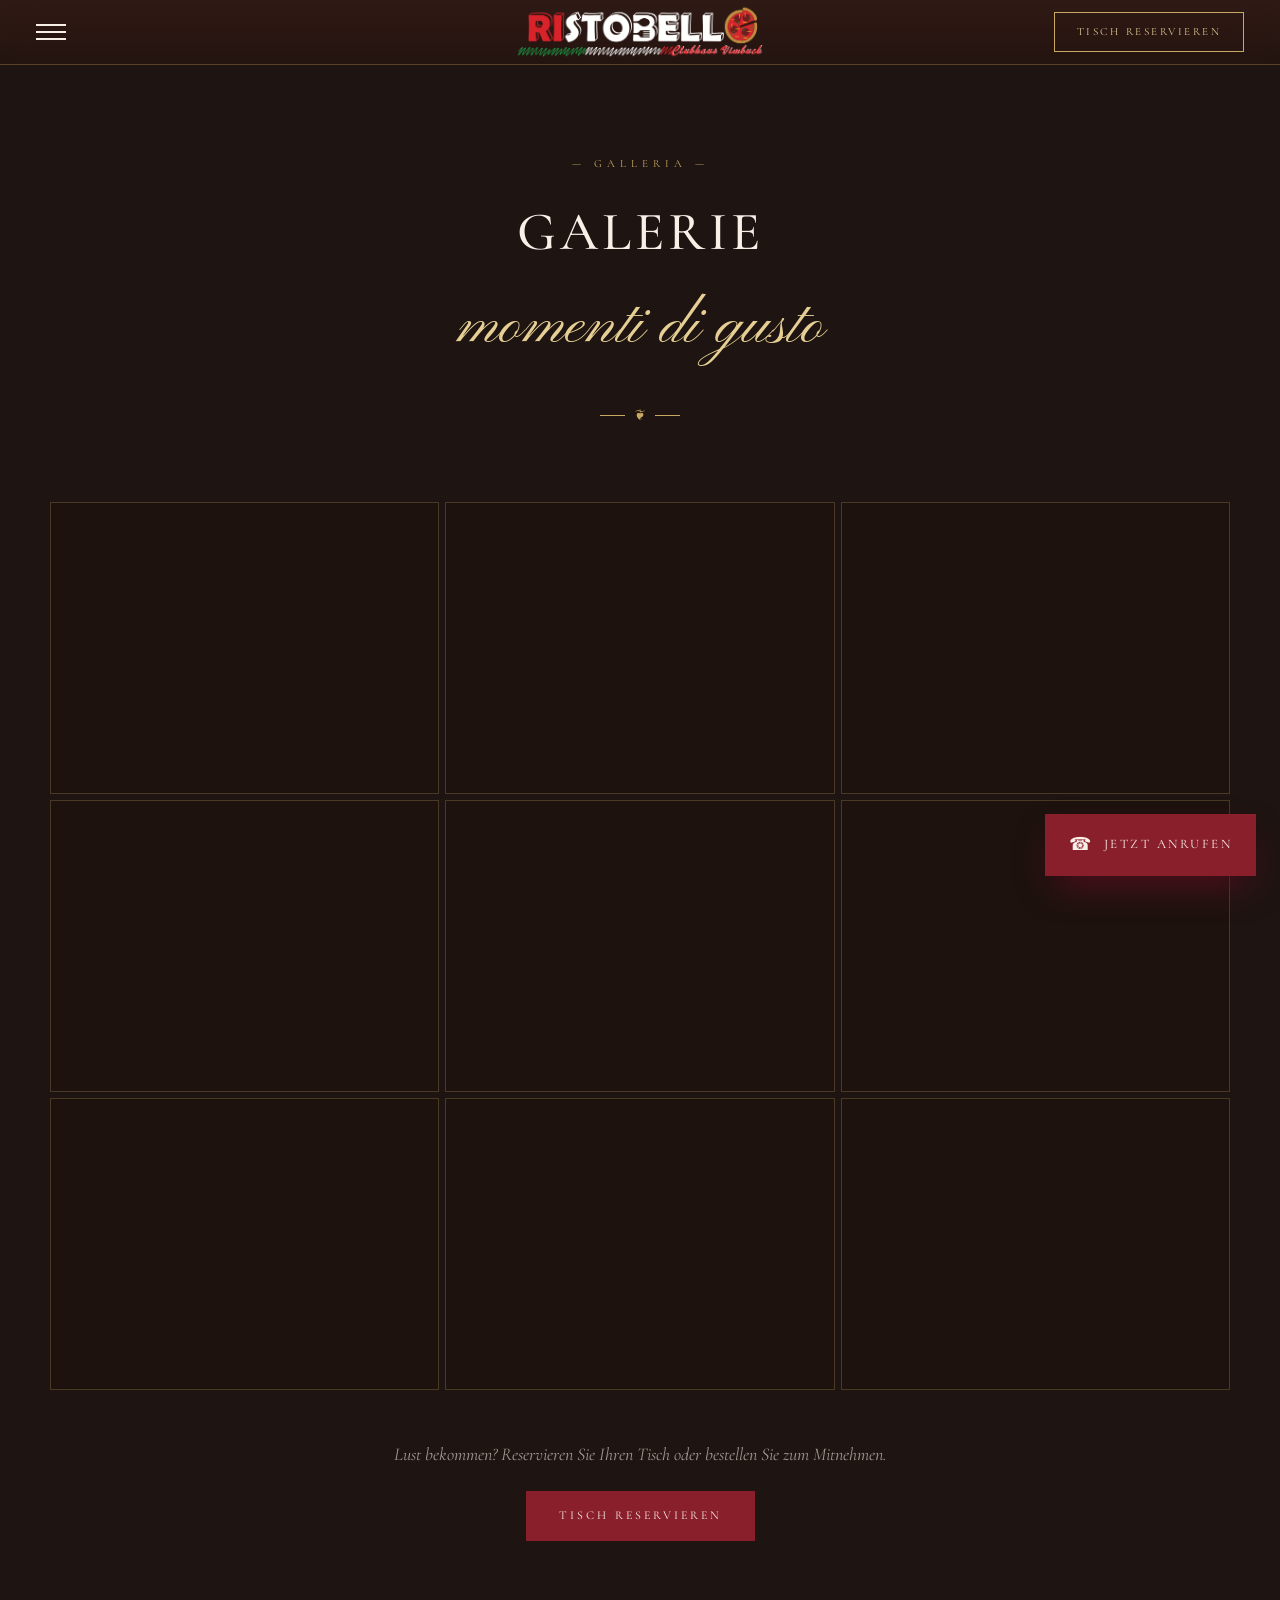
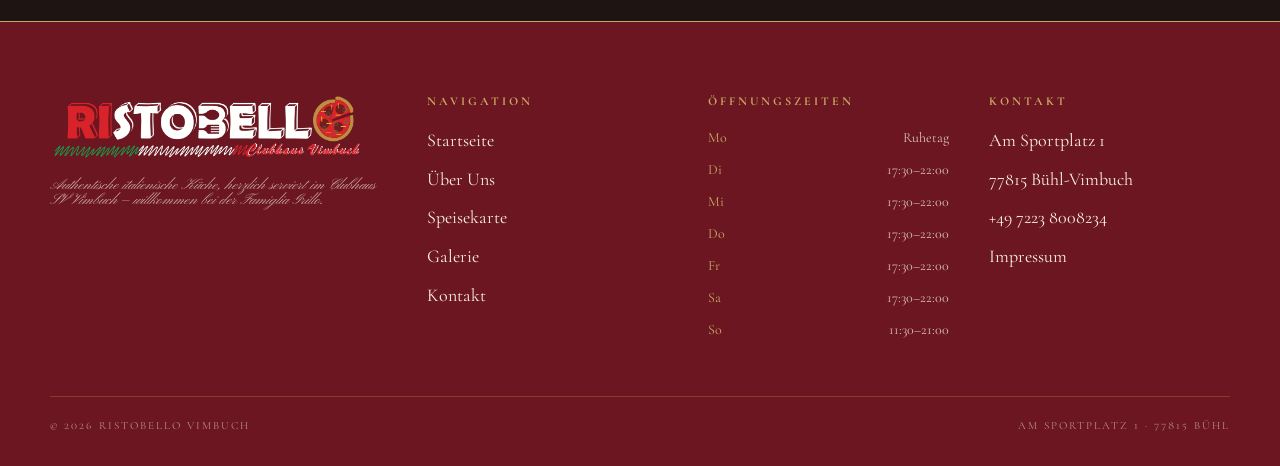
==== galerie.html @ aef564c6 "Leichte Animationen auf dem Handy zuruck - Phones: einmalige Fade-in-Reveals via IntersectionObserve" ====
<!DOCTYPE html>
<html lang="de">
<head>
<meta charset="UTF-8" />
<meta name="viewport" content="width=device-width, initial-scale=1.0" />
<title>Galerie — Ristobello im Clubhaus Vimbuch</title>
<meta name="description" content="Eindrücke aus dem Ristobello Vimbuch: Pizza, Pasta, Dolci und mediterranes Ambiente im Clubhaus SV Vimbuch." />
<link rel="preconnect" href="https://fonts.googleapis.com" />
<link rel="preconnect" href="https://fonts.gstatic.com" crossorigin />
<link href="https://fonts.googleapis.com/css2?family=Cormorant+Garamond:ital,wght@0,400;0,500;0,600;0,700;1,400;1,500&family=Cormorant+SC:wght@400;500;600&family=Pinyon+Script&family=Cinzel:wght@400;500&display=swap" rel="stylesheet" />
<link rel="stylesheet" href="css/styles.css?v=12" />
</head>
<body>
<div class="page-bg"></div>

<nav class="site-nav">
  <div class="nav-inner">
    <div class="nav-left">
      <button class="nav-toggle" aria-label="Menü öffnen">Menü</button>
      <ul class="nav-links">
        <li><a href="index.html">Startseite</a></li>
        <li><a href="ueber-uns.html">Über Uns</a></li>
        <li><a href="speisekarte.html">Speisekarte</a></li>
        <li><a href="galerie.html" class="active">Galerie</a></li>
        <li><a href="kontakt.html">Kontakt</a></li>
      </ul>
    </div>
    <a href="index.html" class="nav-brand"><img src="img/logo.png" alt="Ristobello im Clubhaus Vimbuch" class="nav-logo" /></a>
    <div class="nav-right"><a href="kontakt.html" class="nav-cta">Tisch reservieren</a></div>
  </div>
</nav>

<section class="page-head">
  <div class="section-eyebrow reveal">— Galleria —</div>
  <h2 class="section-title reveal">Galerie</h2>
  <div class="section-script reveal">momenti di gusto</div>
  <span class="section-divider reveal"></span>
</section>

<section class="section" style="padding-top:0;">
  <div class="gallery-grid reveal">
    <div class="gallery-item" style="background-image:url('https://images.unsplash.com/photo-1513104890138-7c749659a591?auto=format&fit=crop&w=640&q=80');"></div>
    <div class="gallery-item" style="background-image:url('https://images.unsplash.com/photo-1551183053-bf91a1d81141?auto=format&fit=crop&w=640&q=80');"></div>
    <div class="gallery-item" style="background-image:url('https://images.unsplash.com/photo-1481931098730-318b6f776db0?auto=format&fit=crop&w=640&q=80');"></div>
    <div class="gallery-item" style="background-image:url('https://images.unsplash.com/photo-1565299624946-b28f40a0ae38?auto=format&fit=crop&w=640&q=80');"></div>
    <div class="gallery-item" style="background-image:url('https://images.unsplash.com/photo-1574071318508-1cdbab80d002?auto=format&fit=crop&w=640&q=80');"></div>
    <div class="gallery-item" style="background-image:url('https://images.unsplash.com/photo-1571877227200-a0d98ea607e9?auto=format&fit=crop&w=640&q=80');"></div>
    <div class="gallery-item" style="background-image:url('https://images.unsplash.com/photo-1414235077428-338989a2e8c0?auto=format&fit=crop&w=640&q=80');"></div>
    <div class="gallery-item" style="background-image:url('https://images.unsplash.com/photo-1546549032-9571cd6b27df?auto=format&fit=crop&w=640&q=80');"></div>
    <div class="gallery-item" style="background-image:url('https://images.unsplash.com/photo-1473093295043-cdd812d0e601?auto=format&fit=crop&w=640&q=80');"></div>
  </div>

  <div style="text-align:center;margin-top:50px;" class="reveal">
    <p style="color:rgba(248,239,230,0.6);font-style:italic;margin-bottom:22px;">
      Lust bekommen? Reservieren Sie Ihren Tisch oder bestellen Sie zum Mitnehmen.
    </p>
    <a href="kontakt.html" class="btn">Tisch reservieren</a>
  </div>
</section>

<footer class="site-footer">
  <div class="footer-inner">
    <div class="footer-brand">
      <img src="img/logo.png" alt="Ristobello im Clubhaus Vimbuch" class="footer-logo" />
      <p>Authentische italienische Küche, herzlich serviert im Clubhaus SV Vimbuch — willkommen bei der Famiglia Grillo.</p>
    </div>
    <div class="footer-col">
      <h4>Navigation</h4>
      <ul>
        <li><a href="index.html">Startseite</a></li>
        <li><a href="ueber-uns.html">Über Uns</a></li>
        <li><a href="speisekarte.html">Speisekarte</a></li>
        <li><a href="galerie.html">Galerie</a></li>
        <li><a href="kontakt.html">Kontakt</a></li>
      </ul>
    </div>
    <div class="footer-col">
      <h4>Öffnungszeiten</h4>
      <ul class="footer-hours">
        <li><span>Mo</span><span>Ruhetag</span></li>
        <li><span>Di</span><span>17:30–22:00</span></li>
        <li><span>Mi</span><span>17:30–22:00</span></li>
        <li><span>Do</span><span>17:30–22:00</span></li>
        <li><span>Fr</span><span>17:30–22:00</span></li>
        <li><span>Sa</span><span>17:30–22:00</span></li>
        <li><span>So</span><span>11:30–21:00</span></li>
      </ul>
    </div>
    <div class="footer-col">
      <h4>Kontakt</h4>
      <ul>
        <li>Am Sportplatz 1</li>
        <li>77815 Bühl-Vimbuch</li>
        <li><a href="tel:+4972238008234">+49 7223 8008234</a></li>
        <li><a href="kontakt.html#impressum">Impressum</a></li>
      </ul>
    </div>
  </div>
  <div class="footer-bottom">
    <span>© <span data-year>2026</span> Ristobello Vimbuch</span>
    <span>Am Sportplatz 1 · 77815 Bühl</span>
  </div>
</footer>

<a href="tel:+4972238008234" class="call-fab" aria-label="Jetzt anrufen">
  <span class="call-fab-icon">&#9742;</span>
  <span class="call-fab-text">Jetzt anrufen</span>
</a>

<script src="js/main.js"></script>
</body>
</html>
---- css/styles.css ----
/* =========================================================
   Ristobello im Clubhaus Vimbuch
   Style inspired by trevi-rest.de — wine, gold & cream,
   elegant serif typography, painterly dark canvas.
   ========================================================= */

:root {
  --c-wine:        #8a1f2c;   /* primary deep Italian red */
  --c-wine-deep:   #6c1622;   /* hover / footer */
  --c-wine-soft:   #b6485a;   /* accents */
  --c-gold:        #c9a961;   /* gold line / small caps */
  --c-gold-soft:   #e6cf94;   /* script highlights */
  --c-cream:       #f8efe6;   /* card text on dark */
  --c-cream-warm:  #f1e2d4;   /* warm card surface */
  --c-paper:       #fcf6ee;   /* brightest paper card */
  --c-ink:         #1e1411;   /* near-black ink */
  --c-ink-soft:    #4a3a32;   /* soft body text */
  --c-line:        rgba(30, 20, 17, 0.15);

  --font-script:  "Pinyon Script", cursive;
  --font-display: "Cormorant Garamond", "Playfair Display", Georgia, serif;
  --font-body:    "Cormorant Garamond", Georgia, serif;
  --font-ui:      "Cormorant SC", "Cinzel", serif;

  --shadow-card: 0 30px 60px -25px rgba(0,0,0,0.55), 0 8px 20px -10px rgba(0,0,0,0.35);
  --radius: 4px;
  --max: 1180px;
}

* { box-sizing: border-box; }

html, body {
  margin: 0; padding: 0;
  background: var(--c-ink);
  color: var(--c-cream);
  font-family: var(--font-body);
  font-size: 18px;
  line-height: 1.65;
  -webkit-font-smoothing: antialiased;
  text-rendering: optimizeLegibility;
  overflow-x: hidden;
  width: 100%;
}
img { max-width: 100%; display: block; }
a { color: inherit; text-decoration: none; }

/* ---------- Painterly background canvas ---------- */
.page-bg {
  position: fixed; inset: 0; z-index: -1;
  background:
    radial-gradient(ellipse at 18% 8%, rgba(138, 31, 44, 0.45), transparent 55%),
    radial-gradient(ellipse at 85% 92%, rgba(201, 169, 97, 0.20), transparent 55%),
    linear-gradient(135deg, #1c100d 0%, #2a1410 45%, #170b09 100%);
}
.page-bg::before {
  content: ""; position: absolute; inset: 0;
  background-image: url("https://images.unsplash.com/photo-1498579150354-977475b7ea0b?auto=format&fit=crop&w=1600&q=60");
  background-size: cover; background-position: center;
  opacity: 0.06; mix-blend-mode: luminosity;
}

/* ---------- Navigation ---------- */
.site-nav {
  position: sticky; top: 0; z-index: 50;
  background: linear-gradient(180deg, rgba(58, 30, 24, 0.60) 0%, rgba(42, 21, 16, 0.44) 100%);
  backdrop-filter: blur(20px) saturate(1.3);
  -webkit-backdrop-filter: blur(20px) saturate(1.3);
  border-bottom: 1px solid rgba(201, 169, 97, 0.28);
  transition: background 0.3s ease;
}
.nav-inner {
  position: relative; max-width: 1280px; margin: 0 auto;
  min-height: 64px; padding: 10px 36px;
  display: flex; align-items: center; justify-content: space-between;
}
.nav-brand {
  position: absolute; left: 50%; top: 50%; transform: translate(-50%, -50%);
  display: flex; align-items: center; justify-content: center;
}
.nav-logo { height: 56px; width: auto; display: block; transition: transform 0.35s ease, filter 0.35s ease; }
.nav-brand:hover .nav-logo { transform: scale(1.04); filter: drop-shadow(0 6px 16px rgba(0,0,0,0.45)); }
.nav-left { display: flex; align-items: center; }
.nav-right { display: flex; align-items: center; }
/* Menu links open as a drop panel (burger at all widths) */
.nav-links {
  position: absolute; top: 100%; left: 0; right: 0;
  display: flex; flex-direction: column; gap: 0; margin: 0; padding: 0;
  list-style: none;
  font-family: var(--font-ui); font-size: 13px;
  letter-spacing: 3px; text-transform: uppercase;
  background: linear-gradient(180deg, rgba(42,21,16,0.97), rgba(28,14,11,0.97));
  backdrop-filter: blur(16px); -webkit-backdrop-filter: blur(16px);
  max-height: 0; overflow: hidden; transition: max-height 0.45s ease;
  box-shadow: 0 24px 50px -20px rgba(0,0,0,0.6);
}
.nav-links.open { max-height: 440px; }
.nav-links li { width: 100%; text-align: center; }
.nav-links a {
  display: block; padding: 17px 0; white-space: nowrap;
  color: rgba(248, 239, 230, 0.85);
  border-top: 1px solid rgba(201,169,97,0.12);
  transition: color 0.25s ease, background 0.25s ease, letter-spacing 0.25s ease;
}
.nav-links li:first-child a { border-top: none; }
.nav-links a:hover, .nav-links a.active {
  color: var(--c-gold-soft); background: rgba(201,169,97,0.07); letter-spacing: 4px;
}

.nav-toggle {
  display: inline-flex; position: relative;
  width: 30px; height: 18px; padding: 0;
  background: none; border: none; cursor: pointer;
  font-size: 0; color: var(--c-cream);
  transition: color 0.25s ease;
}
.nav-toggle::before {
  content: ""; position: absolute; left: 0; right: 0; top: 50%;
  height: 2px; background: currentColor; transform: translateY(-50%);
  box-shadow: 0 -7px 0 currentColor, 0 7px 0 currentColor;
}
.nav-toggle:hover { color: var(--c-gold-soft); }

.nav-cta {
  display: inline-block; padding: 10px 22px; white-space: nowrap;
  font-family: var(--font-ui); font-size: 11px; letter-spacing: 2.5px;
  text-transform: uppercase; color: var(--c-gold-soft);
  border: 1px solid var(--c-gold); background: transparent;
  transition: background 0.3s ease, color 0.3s ease, transform 0.3s ease;
}
.nav-cta:hover { background: var(--c-gold); color: var(--c-ink); transform: translateY(-1px); }

/* ---------- Buttons ---------- */
.btn {
  display: inline-block; padding: 14px 32px;
  font-family: var(--font-ui); font-size: 12px;
  letter-spacing: 3px; text-transform: uppercase;
  border: 1px solid var(--c-wine); background: var(--c-wine);
  color: var(--c-cream); cursor: pointer; transition: all 0.3s ease; text-align: center;
}
.btn:hover { background: var(--c-wine-deep); border-color: var(--c-gold); color: var(--c-gold-soft); transform: translateY(-1px); }
.btn-gold { background: transparent; border-color: var(--c-gold); color: var(--c-gold-soft); }
.btn-gold:hover { background: var(--c-gold); color: var(--c-ink); border-color: var(--c-gold); }
.btn-ghost { background: transparent; border-color: rgba(248,239,230,0.5); color: var(--c-cream); }
.btn-ghost:hover { background: var(--c-cream); color: var(--c-ink); border-color: var(--c-cream); }

/* ---------- Paper panel ---------- */
.panel {
  background: var(--c-paper); color: var(--c-ink);
  border: 1px solid rgba(201, 169, 97, 0.35);
  box-shadow: var(--shadow-card); position: relative;
}
.panel-mark {
  position: absolute; top: 18px; left: 24px;
  font-family: var(--font-ui); font-size: 10px; letter-spacing: 3px;
  color: var(--c-ink-soft); opacity: 0.5;
}
.panel-mark.right { left: auto; right: 24px; }

/* ---------- Hero ---------- */
.hero { min-height: calc(100vh - 95px); display: flex; align-items: center; justify-content: center; padding: 60px 32px; }
.hero-grid { width: 100%; max-width: var(--max); display: grid; grid-template-columns: 1.1fr 0.9fr; gap: 40px; align-items: stretch; }
.hero-card { padding: 72px 64px; display: flex; flex-direction: column; justify-content: center; text-align: center; }
.hero-eyebrow { font-family: var(--font-ui); font-size: 10px; letter-spacing: 5px; color: var(--c-wine); text-transform: uppercase; margin-bottom: 22px; }
.hero-eyebrow::before, .hero-eyebrow::after { content: "—"; margin: 0 12px; color: var(--c-gold); }
.hero-title { font-family: var(--font-display); font-weight: 500; font-size: clamp(44px, 6vw, 74px); line-height: 1; letter-spacing: 4px; margin: 0 0 6px; text-transform: uppercase; color: var(--c-ink); }
.hero-script { font-family: var(--font-script); font-size: clamp(52px, 7vw, 88px); color: var(--c-wine); line-height: 1; margin: -6px 0 24px; display: inline-flex; align-items: center; justify-content: center; gap: 18px; }
.hero-script::before, .hero-script::after { content: "\2766"; color: var(--c-gold); font-size: 22px; font-family: serif; }
.hero-text { font-family: var(--font-body); font-size: 18px; line-height: 1.75; color: var(--c-ink-soft); margin: 0 auto 22px; max-width: 460px; }
.hero-signature { font-family: var(--font-script); font-size: 26px; color: var(--c-wine); margin-bottom: 26px; }
.hero-ctas { display: flex; gap: 16px; justify-content: center; flex-wrap: wrap; }
.hero-image { background-size: cover; background-position: center; border: 1px solid rgba(201,169,97,0.4); box-shadow: var(--shadow-card); min-height: 420px; }

/* ---------- Sections ---------- */
.section { padding: 80px 32px; }
.section-inner { max-width: var(--max); margin: 0 auto; }
.section-eyebrow { font-family: var(--font-ui); font-size: 11px; letter-spacing: 5px; color: var(--c-gold); text-transform: uppercase; text-align: center; margin-bottom: 14px; }
.section-title { font-family: var(--font-display); font-size: clamp(34px, 4.5vw, 54px); text-align: center; text-transform: uppercase; letter-spacing: 4px; color: var(--c-cream); margin: 0 0 10px; font-weight: 500; }
.section-script { font-family: var(--font-script); font-size: clamp(40px, 5vw, 62px); color: var(--c-gold-soft); text-align: center; margin: -10px 0 36px; }
.section-divider { display: block; margin: 0 auto 56px; width: 80px; height: 1px; background: var(--c-gold); position: relative; }
.section-divider::after { content: "\2766"; position: absolute; top: 50%; left: 50%; transform: translate(-50%,-50%); background: var(--c-ink); padding: 0 10px; color: var(--c-gold); font-size: 14px; }

/* ---------- Payment / welcome notice ---------- */
.payment-notice {
  background: var(--c-cream-warm); border: 1px solid var(--c-gold);
  padding: 26px 30px; max-width: 720px; margin: 0 auto;
  text-align: center; font-family: var(--font-body); color: var(--c-ink);
  font-size: 17px; font-style: italic; position: relative;
}
.payment-notice::before {
  content: "Liebe Gäste"; position: absolute; top: -12px; left: 50%; transform: translateX(-50%);
  background: var(--c-wine); color: var(--c-cream); font-family: var(--font-ui);
  font-size: 10px; letter-spacing: 3px; text-transform: uppercase; padding: 4px 16px; font-style: normal;
}

/* ---------- Split ---------- */
.split { display: grid; grid-template-columns: 1fr 1fr; gap: 56px; align-items: center; }
.split.reverse .split-img { order: 2; }
.split-img { min-height: 460px; background-size: cover; background-position: center; border: 1px solid rgba(201,169,97,0.4); box-shadow: var(--shadow-card); }
.split-content h3 { font-family: var(--font-display); font-size: 34px; letter-spacing: 2px; text-transform: uppercase; color: var(--c-cream); margin: 0 0 8px; font-weight: 500; }
.split-content .script-accent { font-family: var(--font-script); font-size: 34px; color: var(--c-gold-soft); display: block; margin-bottom: 18px; }
.split-content p { color: rgba(248,239,230,0.82); margin: 0 0 16px; }

/* ---------- Highlight tiles ---------- */
.menu-hero { display: grid; grid-template-columns: repeat(3, 1fr); gap: 14px; margin-bottom: 50px; }
.menu-hero-tile { height: 320px; background-size: cover; background-position: center; position: relative; }
.menu-hero-tile::after { content: ""; position: absolute; inset: 0; background: linear-gradient(180deg, rgba(0,0,0,0.05), rgba(20,8,6,0.62)); }
.menu-hero-tile span { position: absolute; bottom: 22px; left: 50%; transform: translateX(-50%); z-index: 2; font-family: var(--font-script); color: var(--c-cream); font-size: 38px; text-shadow: 0 2px 12px rgba(0,0,0,0.6); }

/* ---------- Quote ---------- */
.quote-section { text-align: center; max-width: 780px; margin: 0 auto; }
.quote-section .quote { font-family: var(--font-script); font-size: clamp(34px,5vw,48px); color: var(--c-gold-soft); line-height: 1.2; margin: 18px 0; }
.quote-section .quote-author { color: rgba(248,239,230,0.7); font-style: italic; font-size: 15px; letter-spacing: 2px; text-transform: uppercase; font-family: var(--font-ui); }

/* ---------- Page head (subpages) ---------- */
.page-head { text-align: center; padding: 90px 32px 30px; }

/* ---------- Speisekarte ---------- */
.menu-wrap { max-width: 920px; margin: 0 auto; }
.menu-card { background: var(--c-paper); color: var(--c-ink); border: 1px solid rgba(201,169,97,0.35); box-shadow: var(--shadow-card); padding: 48px clamp(28px, 5vw, 60px); margin-bottom: 32px; }
.menu-cat { font-family: var(--font-display); font-size: 30px; text-transform: uppercase; letter-spacing: 3px; color: var(--c-ink); text-align: center; margin: 0 0 4px; font-weight: 600; }
.menu-cat-script { font-family: var(--font-script); font-size: 30px; color: var(--c-gold); text-align: center; margin-bottom: 28px; }
.m-item { display: flex; align-items: baseline; gap: 6px; margin-bottom: 6px; }
.m-item .m-name { font-family: var(--font-display); font-size: 21px; color: var(--c-ink); font-weight: 600; }
.m-item .m-dots { flex: 1; border-bottom: 1px dotted rgba(30,20,17,0.35); transform: translateY(-4px); }
.m-item .m-price { font-family: var(--font-display); font-size: 20px; color: var(--c-wine); font-weight: 600; white-space: nowrap; }
.m-desc { color: var(--c-ink-soft); font-size: 16px; font-style: italic; margin: 0 0 20px; max-width: 80%; }

/* ---------- Gallery ---------- */
.gallery-grid { display: grid; grid-template-columns: repeat(3, 1fr); gap: 6px; max-width: var(--max); margin: 0 auto; }
.gallery-item { aspect-ratio: 4/3; background-size: cover; background-position: center; position: relative; overflow: hidden; border: 1px solid rgba(201,169,97,0.25); }
.gallery-item::after { content: ""; position: absolute; inset: 0; background: rgba(20,8,6,0.15); transition: background 0.4s ease; }
.gallery-item img, .gallery-item { transition: transform 0.6s ease; }
.gallery-item:hover { transform: scale(1.02); }
.gallery-item:hover::after { background: rgba(20,8,6,0); }

/* ---------- Contact ---------- */
.contact-grid { display: grid; grid-template-columns: 1fr 1fr; gap: 48px; max-width: var(--max); margin: 0 auto; align-items: stretch; }
.contact-block { margin-bottom: 26px; }
.contact-block h4 { font-family: var(--font-ui); font-size: 12px; letter-spacing: 3px; text-transform: uppercase; color: var(--c-gold); margin: 0 0 6px; }
.contact-block p, .contact-block a { color: rgba(248,239,230,0.85); font-size: 18px; }
.contact-block a:hover { color: var(--c-gold-soft); }
.hours { list-style: none; margin: 0; padding: 0; }
.hours li { display: flex; justify-content: space-between; padding: 9px 0; border-bottom: 1px solid rgba(201,169,97,0.2); }
.hours li span:first-child { color: var(--c-cream); }
.hours li span:last-child { color: rgba(248,239,230,0.7); }
.hours .is-closed span:last-child { color: var(--c-wine-soft); font-style: italic; }
.contact-hint { font-family: var(--font-script); font-size: 24px; color: var(--c-gold-soft); margin-top: 14px; }
.contact-map { border: 1px solid rgba(201,169,97,0.4); box-shadow: var(--shadow-card); min-height: 440px; }
.contact-map iframe { width: 100%; height: 100%; min-height: 440px; border: 0; display: block; filter: sepia(0.15) saturate(0.9); }
.impressum { max-width: 720px; margin: 60px auto 0; color: rgba(248,239,230,0.75); font-size: 16px; }
.impressum h3 { font-family: var(--font-display); color: var(--c-cream); letter-spacing: 2px; text-transform: uppercase; font-size: 24px; }

/* ---------- Footer ---------- */
.site-footer { background: var(--c-wine-deep); color: var(--c-cream); padding: 70px 32px 30px; border-top: 1px solid var(--c-gold); }
.footer-inner { max-width: var(--max); margin: 0 auto; display: grid; grid-template-columns: 1.4fr 1fr 1fr 1fr; gap: 40px; padding-bottom: 46px; border-bottom: 1px solid rgba(201,169,97,0.25); }
.footer-brand { font-family: var(--font-script); font-size: 40px; line-height: 1; }
.footer-logo { height: 70px; width: auto; display: block; margin-bottom: 16px; }
.footer-brand small { display: block; font-family: var(--font-ui); font-size: 9px; letter-spacing: 4px; text-transform: uppercase; color: var(--c-gold); margin: 6px 0 14px; }
.footer-brand p { font-size: 15px; color: rgba(248,239,230,0.7); font-style: italic; }
.footer-col h4 { font-family: var(--font-ui); font-size: 12px; letter-spacing: 3px; text-transform: uppercase; color: var(--c-gold); margin: 0 0 14px; }
.footer-col ul { list-style: none; margin: 0; padding: 0; }
.footer-col li { margin-bottom: 9px; }
.footer-col a:hover { color: var(--c-gold-soft); }
.footer-hours li { display: flex; justify-content: space-between; gap: 14px; font-size: 14px; color: rgba(248,239,230,0.8); }
.footer-hours li span:first-child { color: var(--c-gold); }
.footer-bottom { max-width: var(--max); margin: 20px auto 0; display: flex; justify-content: space-between; font-family: var(--font-ui); font-size: 11px; letter-spacing: 2px; text-transform: uppercase; color: rgba(248,239,230,0.55); }

/* ---------- Floating call button ---------- */
.call-fab {
  position: fixed; right: 24px; bottom: 24px; z-index: 60;
  display: inline-flex; align-items: center; gap: 10px; padding: 16px 24px;
  background: var(--c-wine); color: var(--c-cream);
  font-family: var(--font-ui); font-size: 13px; letter-spacing: 2.5px; text-transform: uppercase;
  box-shadow: 0 16px 36px -10px rgba(138,16,48,0.6), 0 6px 16px -4px rgba(0,0,0,0.4);
  transition: all 0.3s ease;
}
.call-fab:hover { background: var(--c-wine-deep); color: var(--c-gold-soft); transform: translateY(-3px) scale(1.03); }
.call-fab-icon { font-size: 18px; }

/* ---------- Reveal ---------- */
.reveal { opacity: 0; transform: translateY(26px); transition: opacity 0.8s ease, transform 0.8s ease; }
.reveal.is-visible { opacity: 1; transform: none; }

/* ---------- Responsive ---------- */
@media (max-width: 960px) {
  .hero-grid, .split, .contact-grid { grid-template-columns: 1fr; }
  .split.reverse .split-img { order: 0; }
  .hero-image, .split-img { min-height: 320px; }
  .footer-inner { grid-template-columns: 1fr 1fr; }
  .menu-hero { grid-template-columns: 1fr; }
  .menu-hero-tile { height: 220px; }
}
@media (max-width: 720px) {
  .nav-inner { min-height: 56px; padding: 8px 20px; }
  .nav-logo { height: 44px; }
  .nav-cta { display: none; }
  .hero-card { padding: 50px 30px; }
  .footer-inner { grid-template-columns: 1fr; gap: 30px; }
  .footer-bottom { flex-direction: column; gap: 8px; text-align: center; }
  .m-desc { max-width: 100%; }
  .call-fab-text { display: none; }
  .call-fab { padding: 16px; border-radius: 50%; }
}
@media (max-width: 560px) {
  .gallery-grid { grid-template-columns: 1fr 1fr; }
  .section { padding: 56px 22px; }
}
@media (prefers-reduced-motion: reduce) {
  * { animation: none !important; transition: none !important; }
  .reveal { opacity: 1; transform: none; }
}
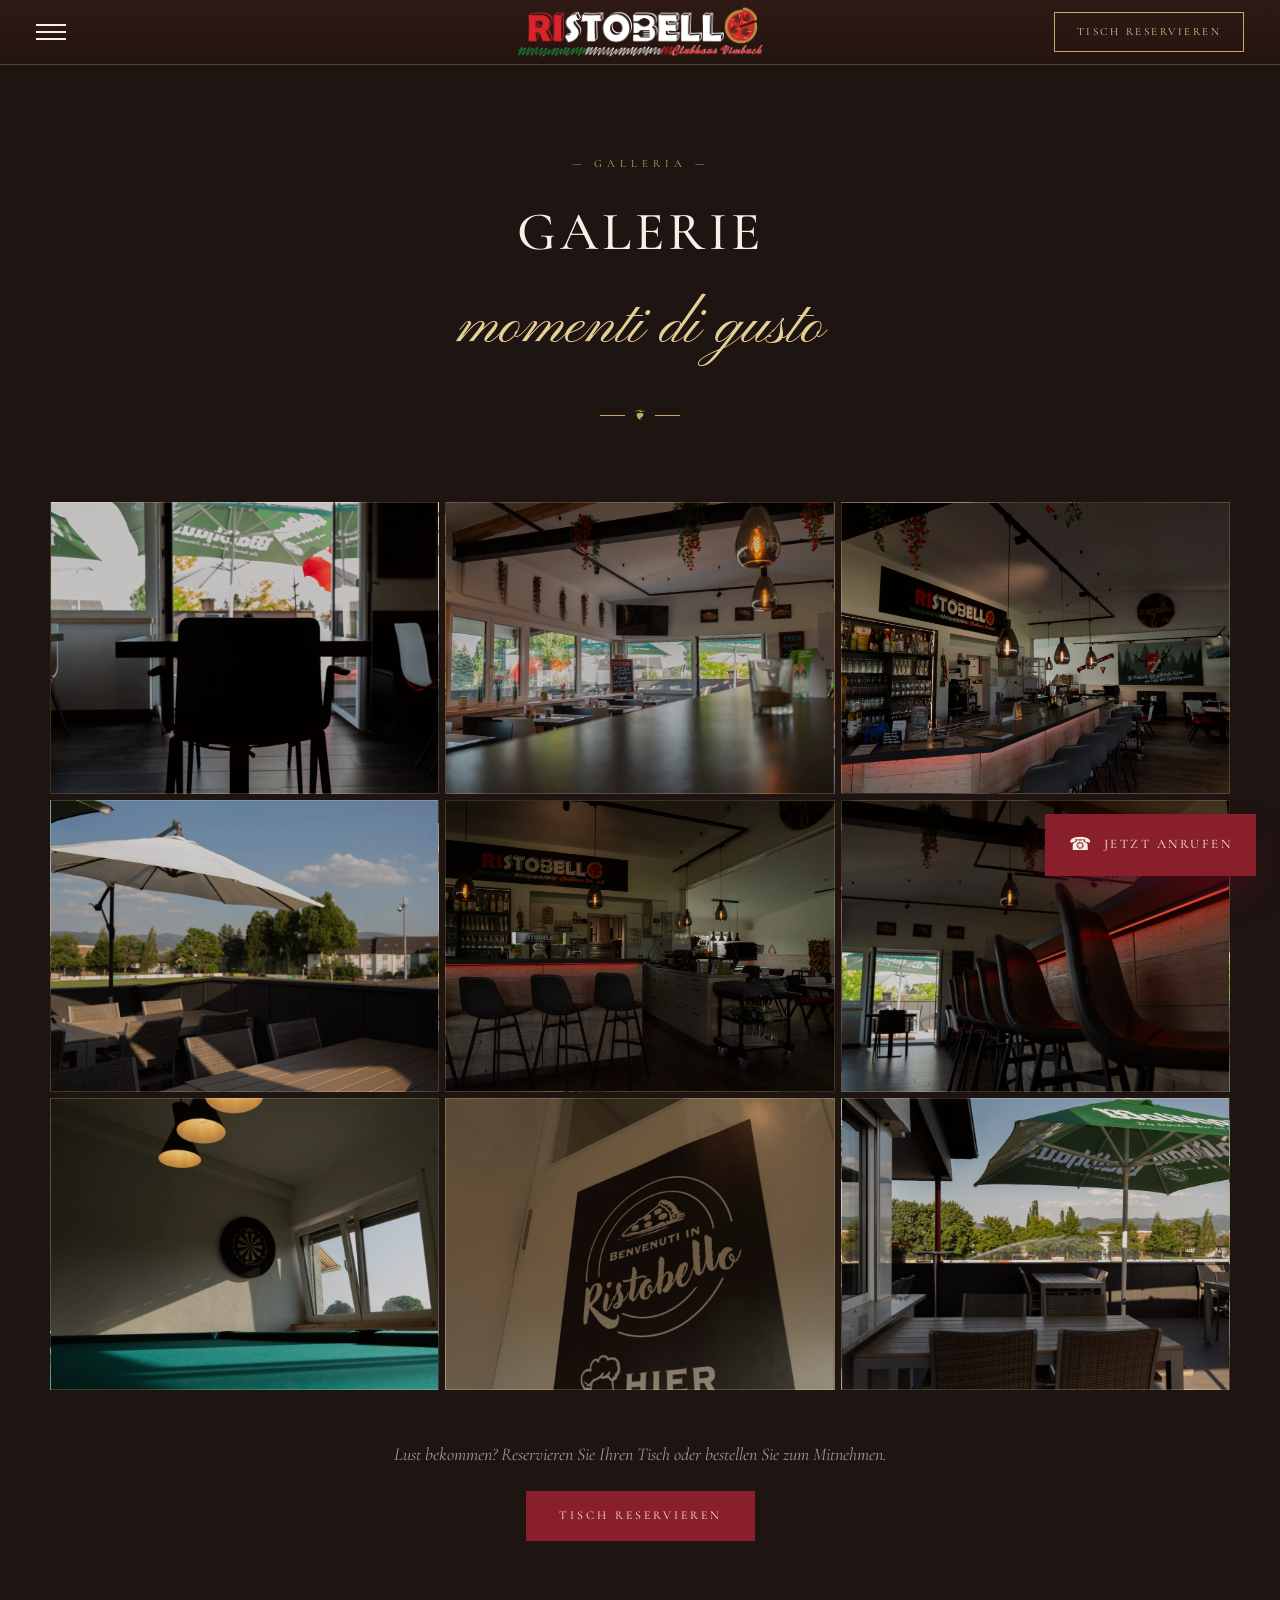
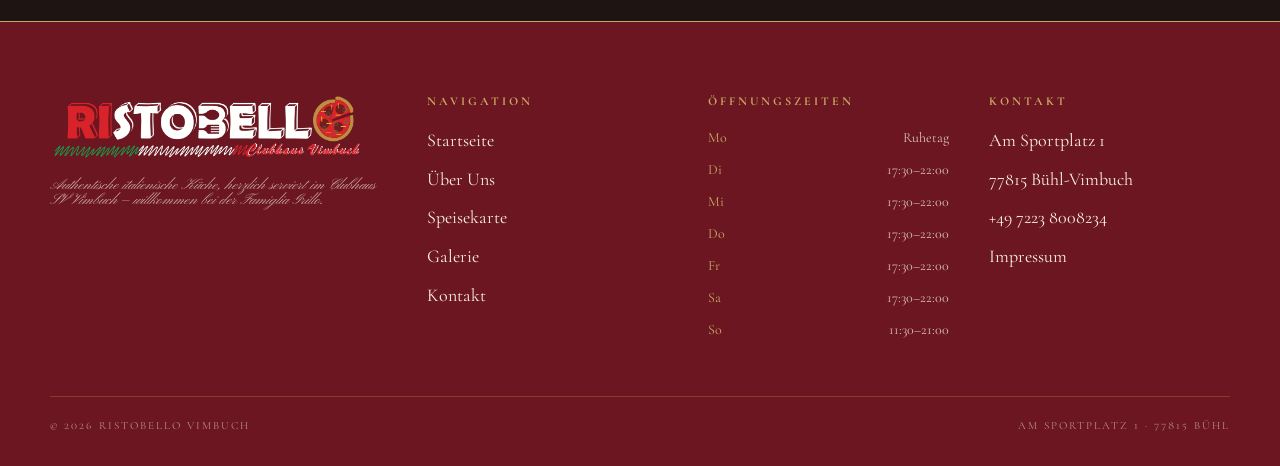
==== commit 4902688a: "Echte Restaurant-Fotos eingebunden (aus Drive) - Startseite: Hero (Terrasse), Ueber-Uns-Vorschau (Ga" ====
--- a/galerie.html
+++ b/galerie.html
@@ -8,7 +8,7 @@
 <link rel="preconnect" href="https://fonts.googleapis.com" />
 <link rel="preconnect" href="https://fonts.gstatic.com" crossorigin />
 <link href="https://fonts.googleapis.com/css2?family=Cormorant+Garamond:ital,wght@0,400;0,500;0,600;0,700;1,400;1,500&family=Cormorant+SC:wght@400;500;600&family=Pinyon+Script&family=Cinzel:wght@400;500&display=swap" rel="stylesheet" />
-<link rel="stylesheet" href="css/styles.css?v=12" />
+<link rel="stylesheet" href="css/styles.css?v=13" />
 </head>
 <body>
 <div class="page-bg"></div>
@@ -39,15 +39,15 @@
 
 <section class="section" style="padding-top:0;">
   <div class="gallery-grid reveal">
-    <div class="gallery-item" style="background-image:url('https://images.unsplash.com/photo-1513104890138-7c749659a591?auto=format&fit=crop&w=640&q=80');"></div>
-    <div class="gallery-item" style="background-image:url('https://images.unsplash.com/photo-1551183053-bf91a1d81141?auto=format&fit=crop&w=640&q=80');"></div>
-    <div class="gallery-item" style="background-image:url('https://images.unsplash.com/photo-1481931098730-318b6f776db0?auto=format&fit=crop&w=640&q=80');"></div>
-    <div class="gallery-item" style="background-image:url('https://images.unsplash.com/photo-1565299624946-b28f40a0ae38?auto=format&fit=crop&w=640&q=80');"></div>
-    <div class="gallery-item" style="background-image:url('https://images.unsplash.com/photo-1574071318508-1cdbab80d002?auto=format&fit=crop&w=640&q=80');"></div>
-    <div class="gallery-item" style="background-image:url('https://images.unsplash.com/photo-1571877227200-a0d98ea607e9?auto=format&fit=crop&w=640&q=80');"></div>
-    <div class="gallery-item" style="background-image:url('https://images.unsplash.com/photo-1414235077428-338989a2e8c0?auto=format&fit=crop&w=640&q=80');"></div>
-    <div class="gallery-item" style="background-image:url('https://images.unsplash.com/photo-1546549032-9571cd6b27df?auto=format&fit=crop&w=640&q=80');"></div>
-    <div class="gallery-item" style="background-image:url('https://images.unsplash.com/photo-1473093295043-cdd812d0e601?auto=format&fit=crop&w=640&q=80');"></div>
+    <div class="gallery-item" style="background-image:url('img/terrasse-2.jpg');"></div>
+    <div class="gallery-item" style="background-image:url('img/gastraum.jpg');"></div>
+    <div class="gallery-item" style="background-image:url('img/bar.jpg');"></div>
+    <div class="gallery-item" style="background-image:url('img/terrasse-1.jpg');"></div>
+    <div class="gallery-item" style="background-image:url('img/gastraum-mural.jpg');"></div>
+    <div class="gallery-item" style="background-image:url('img/bar-warm.jpg');"></div>
+    <div class="gallery-item" style="background-image:url('img/billard.jpg');"></div>
+    <div class="gallery-item" style="background-image:url('img/schild-chef.jpg');"></div>
+    <div class="gallery-item" style="background-image:url('img/terrasse-3.jpg');"></div>
   </div>
 
   <div style="text-align:center;margin-top:50px;" class="reveal">
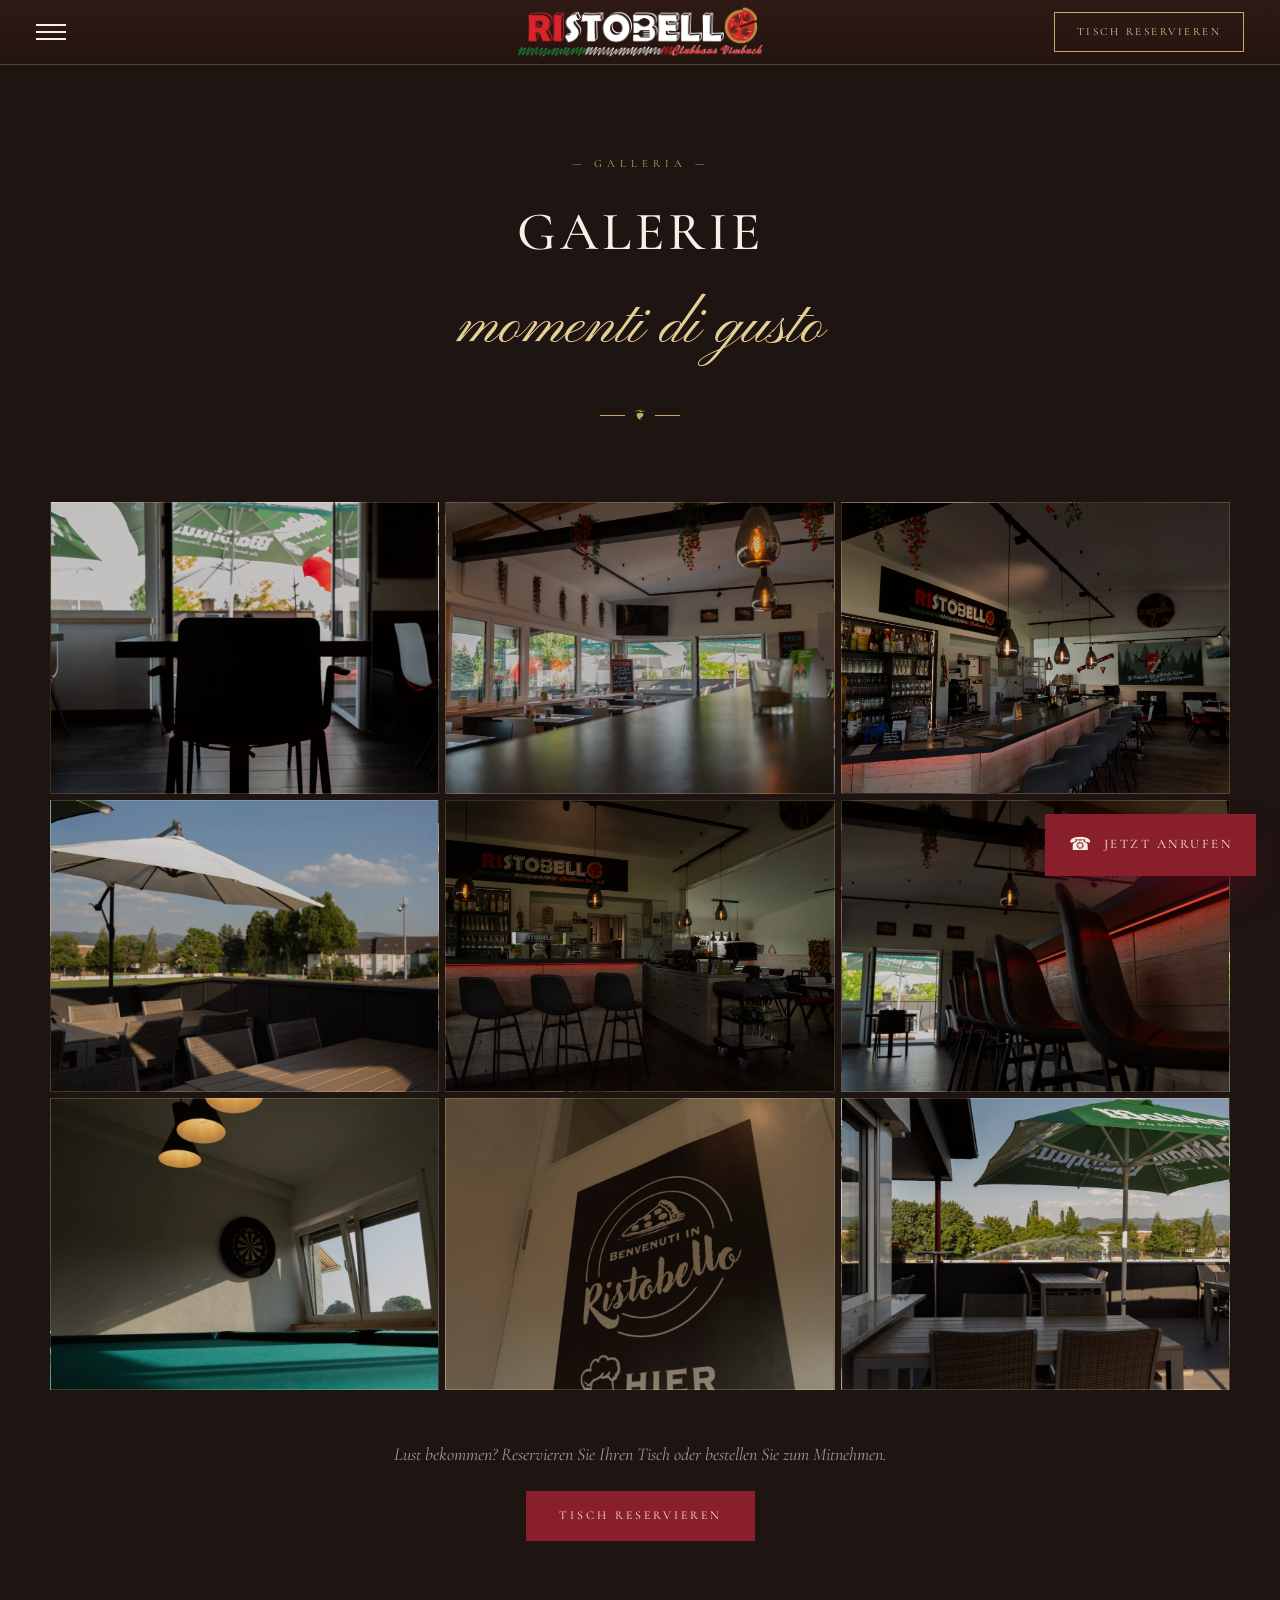
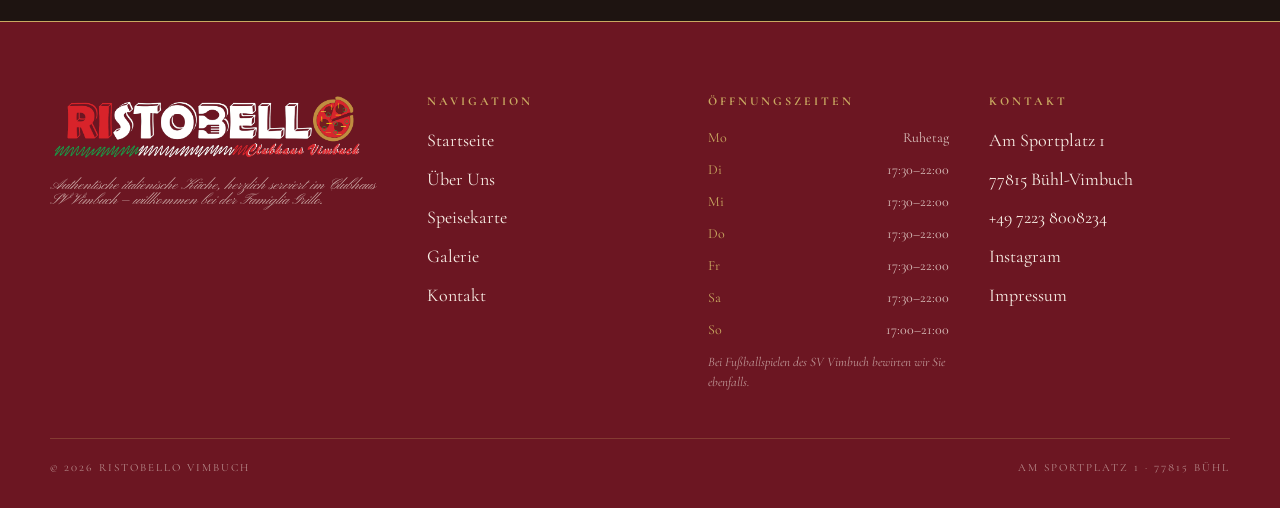
==== commit e45355e8: "Luxus-Intro mit Logo-Animation, Chef-Sticker, Google-Maps-Karte, Pino, frisch zubereitet, neue Sonnt" ====
--- a/galerie.html
+++ b/galerie.html
@@ -8,7 +8,7 @@
 <link rel="preconnect" href="https://fonts.googleapis.com" />
 <link rel="preconnect" href="https://fonts.gstatic.com" crossorigin />
 <link href="https://fonts.googleapis.com/css2?family=Cormorant+Garamond:ital,wght@0,400;0,500;0,600;0,700;1,400;1,500&family=Cormorant+SC:wght@400;500;600&family=Pinyon+Script&family=Cinzel:wght@400;500&display=swap" rel="stylesheet" />
-<link rel="stylesheet" href="css/styles.css?v=13" />
+<link rel="stylesheet" href="css/styles.css?v=22" />
 </head>
 <body>
 <div class="page-bg"></div>
@@ -83,8 +83,9 @@
         <li><span>Do</span><span>17:30–22:00</span></li>
         <li><span>Fr</span><span>17:30–22:00</span></li>
         <li><span>Sa</span><span>17:30–22:00</span></li>
-        <li><span>So</span><span>11:30–21:00</span></li>
+        <li><span>So</span><span>17:00–21:00</span></li>
       </ul>
+      <p class="footer-hours-note">Bei Fußballspielen des SV Vimbuch bewirten wir Sie ebenfalls.</p>
     </div>
     <div class="footer-col">
       <h4>Kontakt</h4>
@@ -92,6 +93,7 @@
         <li>Am Sportplatz 1</li>
         <li>77815 Bühl-Vimbuch</li>
         <li><a href="tel:+4972238008234">+49 7223 8008234</a></li>
+        <li><a href="https://www.instagram.com/ristobello2025" target="_blank" rel="noopener">Instagram</a></li>
         <li><a href="kontakt.html#impressum">Impressum</a></li>
       </ul>
     </div>
@@ -107,6 +109,6 @@
   <span class="call-fab-text">Jetzt anrufen</span>
 </a>
 
-<script src="js/main.js"></script>
+<script src="js/main.js?v=22"></script>
 </body>
 </html>
--- a/css/styles.css
+++ b/css/styles.css
@@ -138,7 +138,7 @@
   color: var(--c-cream); cursor: pointer; transition: all 0.3s ease; text-align: center;
 }
 .btn:hover { background: var(--c-wine-deep); border-color: var(--c-gold); color: var(--c-gold-soft); transform: translateY(-1px); }
-.btn-gold { background: transparent; border-color: var(--c-gold); color: var(--c-gold-soft); }
+.btn-gold { background: transparent; border-color: var(--c-gold); color: var(--c-ink); }
 .btn-gold:hover { background: var(--c-gold); color: var(--c-ink); border-color: var(--c-gold); }
 .btn-ghost { background: transparent; border-color: rgba(248,239,230,0.5); color: var(--c-cream); }
 .btn-ghost:hover { background: var(--c-cream); color: var(--c-ink); border-color: var(--c-cream); }
@@ -219,6 +219,9 @@
 .menu-card { background: var(--c-paper); color: var(--c-ink); border: 1px solid rgba(201,169,97,0.35); box-shadow: var(--shadow-card); padding: 48px clamp(28px, 5vw, 60px); margin-bottom: 32px; }
 .menu-cat { font-family: var(--font-display); font-size: 30px; text-transform: uppercase; letter-spacing: 3px; color: var(--c-ink); text-align: center; margin: 0 0 4px; font-weight: 600; }
 .menu-cat-script { font-family: var(--font-script); font-size: 30px; color: var(--c-gold); text-align: center; margin-bottom: 28px; }
+.menu-cta { text-align: center; padding: 36px 28px; margin-bottom: 32px; border: 1px solid rgba(201,169,97,0.5); background: linear-gradient(160deg, rgba(58,30,24,0.92), rgba(42,21,16,0.92)); }
+.menu-cta .menu-cta-script { font-family: var(--font-script); font-size: 32px; color: var(--c-gold); display: block; margin-bottom: 6px; }
+.menu-cta p { margin: 0; color: rgba(248,239,230,0.9); font-size: 19px; font-style: italic; }
 .m-item { display: flex; align-items: baseline; gap: 6px; margin-bottom: 6px; }
 .m-item .m-name { font-family: var(--font-display); font-size: 21px; color: var(--c-ink); font-weight: 600; }
 .m-item .m-dots { flex: 1; border-bottom: 1px dotted rgba(30,20,17,0.35); transform: translateY(-4px); }
@@ -247,6 +250,10 @@
 .contact-hint { font-family: var(--font-script); font-size: 24px; color: var(--c-gold-soft); margin-top: 14px; }
 .contact-map { border: 1px solid rgba(201,169,97,0.4); box-shadow: var(--shadow-card); min-height: 440px; }
 .contact-map iframe { width: 100%; height: 100%; min-height: 440px; border: 0; display: block; filter: sepia(0.15) saturate(0.9); }
+.map-card { display: flex; flex-direction: column; align-items: center; justify-content: center; text-align: center; gap: 14px; min-height: 440px; padding: 48px 32px; border: 1px solid rgba(201,169,97,0.4); box-shadow: var(--shadow-card); background: linear-gradient(160deg, rgba(58,30,24,0.92), rgba(42,21,16,0.92)); }
+.map-card .map-pin { font-size: 46px; line-height: 1; }
+.map-card h4 { font-family: 'Cinzel', serif; letter-spacing: 0.12em; text-transform: uppercase; font-size: 16px; color: var(--c-gold); margin: 0; }
+.map-card p { color: rgba(248,239,230,0.82); font-size: 18px; margin: 0 0 6px; line-height: 1.5; }
 .impressum { max-width: 720px; margin: 60px auto 0; color: rgba(248,239,230,0.75); font-size: 16px; }
 .impressum h3 { font-family: var(--font-display); color: var(--c-cream); letter-spacing: 2px; text-transform: uppercase; font-size: 24px; }
 
@@ -263,6 +270,17 @@
 .footer-col a:hover { color: var(--c-gold-soft); }
 .footer-hours li { display: flex; justify-content: space-between; gap: 14px; font-size: 14px; color: rgba(248,239,230,0.8); }
 .footer-hours li span:first-child { color: var(--c-gold); }
+.footer-hours-note { margin: 12px 0 0; font-size: 13px; font-style: italic; line-height: 1.5; color: rgba(248,239,230,0.6); }
+
+/* "Hier kocht der Chef" seal — dropped onto photos as a playful accent */
+.chef-sticker {
+  position: absolute; z-index: 6;
+  width: clamp(96px, 12vw, 138px); height: auto;
+  transform: rotate(-10deg);
+  filter: drop-shadow(0 8px 22px rgba(0,0,0,0.5));
+  pointer-events: none;
+}
+@media (max-width: 600px) { .chef-sticker { width: 82px; } }
 .footer-bottom { max-width: var(--max); margin: 20px auto 0; display: flex; justify-content: space-between; font-family: var(--font-ui); font-size: 11px; letter-spacing: 2px; text-transform: uppercase; color: rgba(248,239,230,0.55); }
 
 /* ---------- Floating call button ---------- */
@@ -305,6 +323,16 @@
   .gallery-grid { grid-template-columns: 1fr 1fr; }
   .section { padding: 56px 22px; }
 }
+/* Phone performance: drop expensive blur / blend-mode / shadow compositing */
+@media (max-width: 767px) {
+  /* Keep the same frosted-glass nav as desktop, just a lighter blur so it
+     stays smooth on phones (page-bg, shadows and translucency all restored
+     for full visual parity with the PC version). */
+  .site-nav {
+    backdrop-filter: blur(10px) saturate(1.2);
+    -webkit-backdrop-filter: blur(10px) saturate(1.2);
+  }
+}
 @media (prefers-reduced-motion: reduce) {
   * { animation: none !important; transition: none !important; }
   .reveal { opacity: 1; transform: none; }
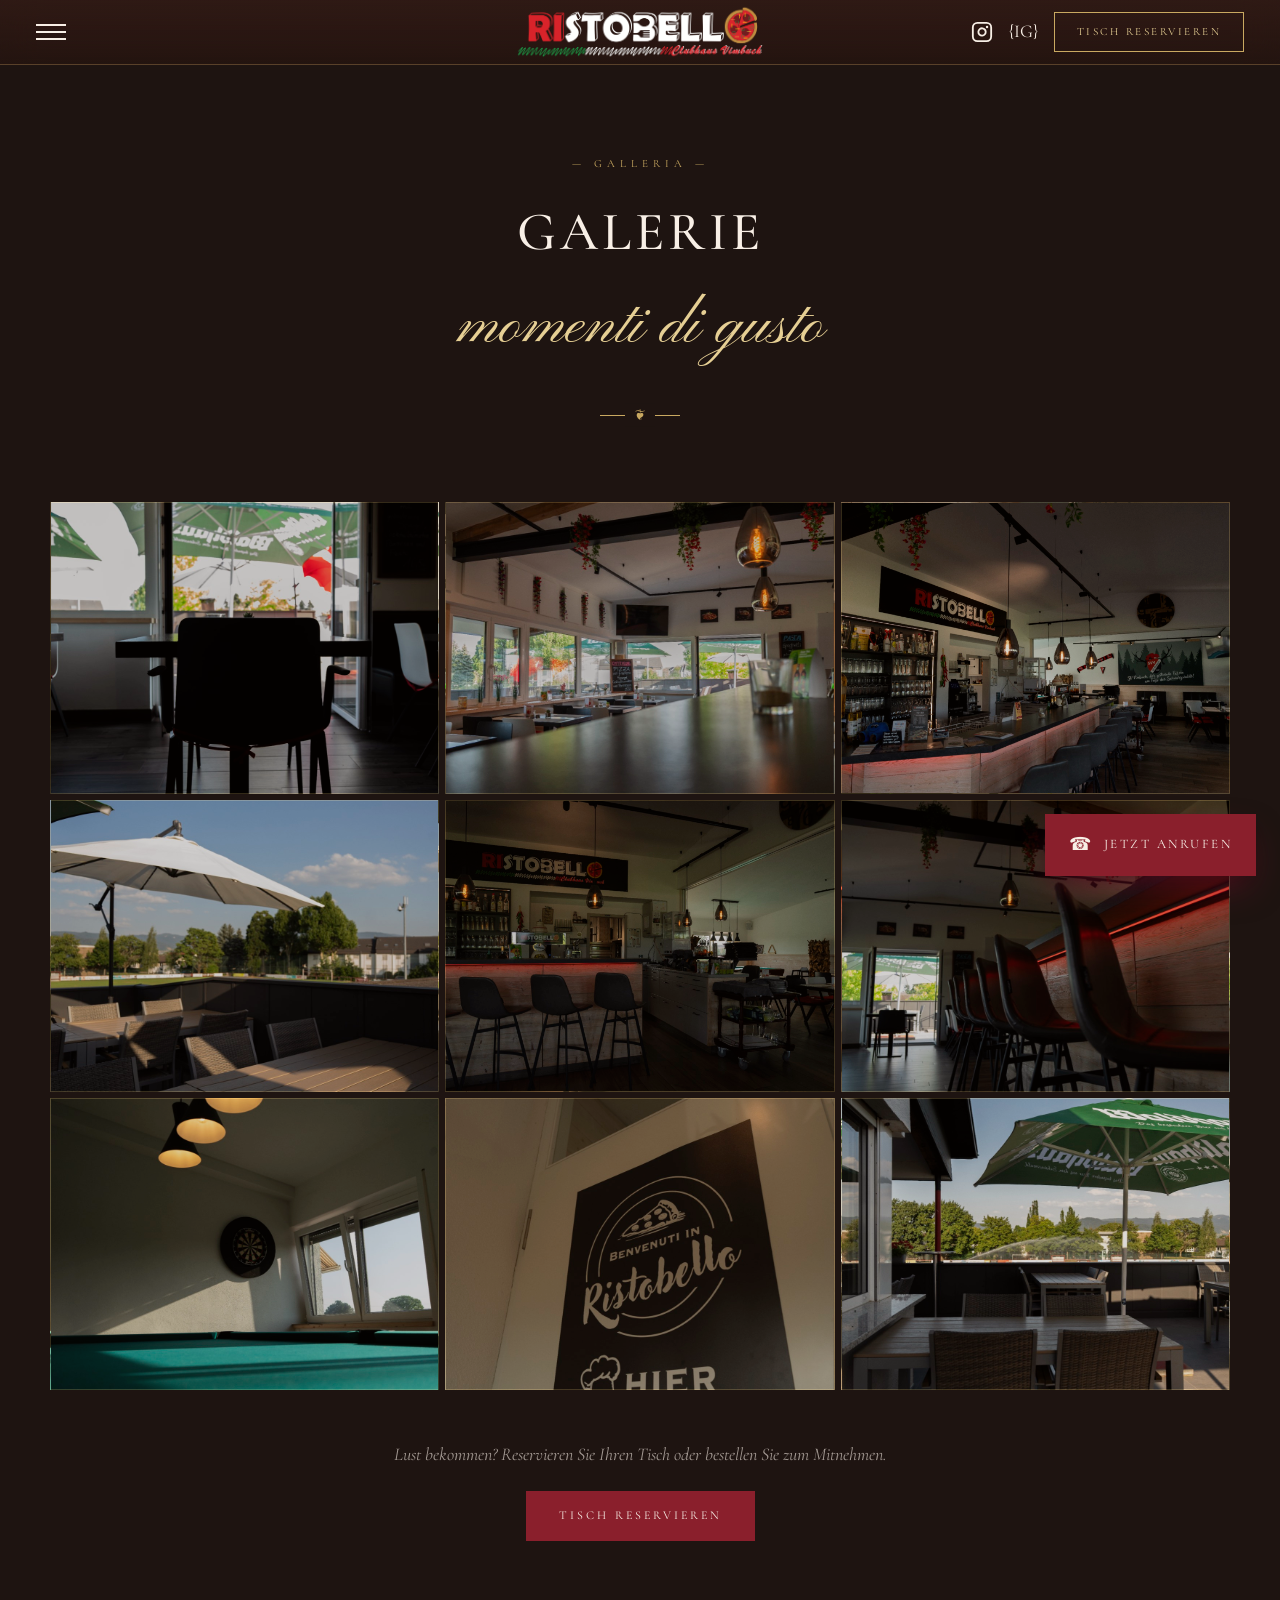
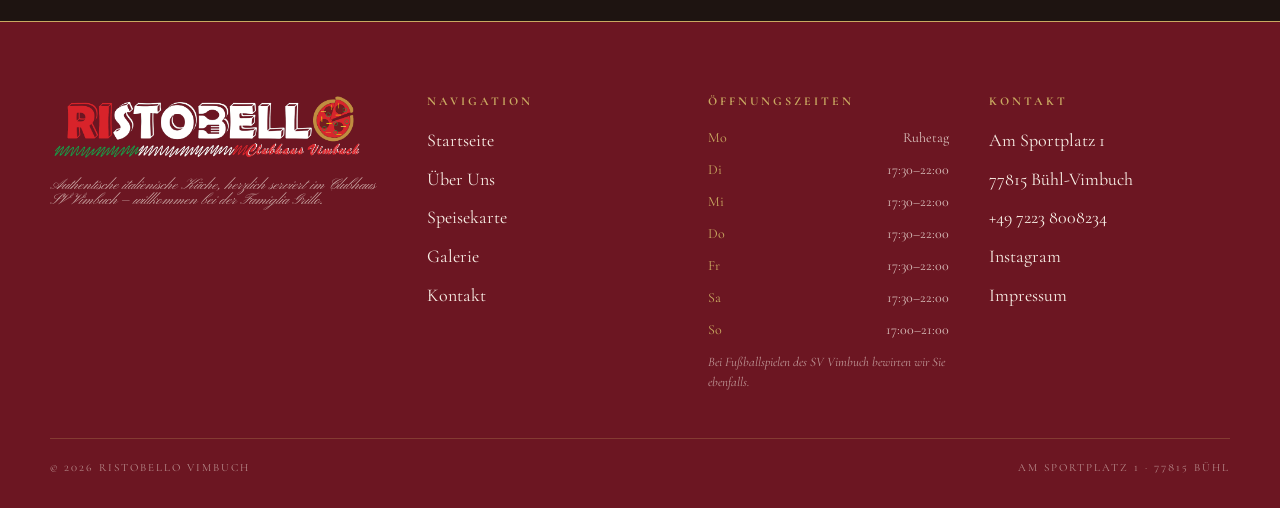
==== commit aa2554d4: "Instagram-Symbol in der Menüleiste (alle Seiten) Co-Authored-By: Claude Opus 4.8 <noreply@anthropic." ====
--- a/galerie.html
+++ b/galerie.html
@@ -8,7 +8,7 @@
 <link rel="preconnect" href="https://fonts.googleapis.com" />
 <link rel="preconnect" href="https://fonts.gstatic.com" crossorigin />
 <link href="https://fonts.googleapis.com/css2?family=Cormorant+Garamond:ital,wght@0,400;0,500;0,600;0,700;1,400;1,500&family=Cormorant+SC:wght@400;500;600&family=Pinyon+Script&family=Cinzel:wght@400;500&display=swap" rel="stylesheet" />
-<link rel="stylesheet" href="css/styles.css?v=22" />
+<link rel="stylesheet" href="css/styles.css?v=28" />
 </head>
 <body>
 <div class="page-bg"></div>
@@ -26,7 +26,7 @@
       </ul>
     </div>
     <a href="index.html" class="nav-brand"><img src="img/logo.png" alt="Ristobello im Clubhaus Vimbuch" class="nav-logo" /></a>
-    <div class="nav-right"><a href="kontakt.html" class="nav-cta">Tisch reservieren</a></div>
+    <div class="nav-right"><a href="https://www.instagram.com/ristobello2025" target="_blank" rel="noopener" class="nav-ig" aria-label="Instagram"><svg viewBox="0 0 24 24" width="22" height="22" fill="none" stroke="currentColor" stroke-width="2" stroke-linecap="round" stroke-linejoin="round"><rect x="2" y="2" width="20" height="20" rx="5"/><path d="M16 11.37A4 4 0 1 1 12.63 8 4 4 0 0 1 16 11.37z"/><circle cx="17.5" cy="6.5" r="1.3" fill="currentColor" stroke="none"/></svg></a>{IG}<a href="kontakt.html" class="nav-cta">Tisch reservieren</a></div>
   </div>
 </nav>
 
@@ -109,6 +109,6 @@
   <span class="call-fab-text">Jetzt anrufen</span>
 </a>
 
-<script src="js/main.js?v=22"></script>
+<script src="js/main.js?v=28"></script>
 </body>
 </html>
--- a/css/styles.css
+++ b/css/styles.css
@@ -80,7 +80,9 @@
 .nav-logo { height: 56px; width: auto; display: block; transition: transform 0.35s ease, filter 0.35s ease; }
 .nav-brand:hover .nav-logo { transform: scale(1.04); filter: drop-shadow(0 6px 16px rgba(0,0,0,0.45)); }
 .nav-left { display: flex; align-items: center; }
-.nav-right { display: flex; align-items: center; }
+.nav-right { display: flex; align-items: center; gap: 16px; }
+.nav-ig { display: inline-flex; align-items: center; color: var(--c-cream); transition: color 0.3s ease, transform 0.3s ease; }
+.nav-ig:hover { color: var(--c-gold); transform: translateY(-1px); }
 /* Menu links open as a drop panel (burger at all widths) */
 .nav-links {
   position: absolute; top: 100%; left: 0; right: 0;
@@ -216,7 +218,9 @@
 
 /* ---------- Speisekarte ---------- */
 .menu-wrap { max-width: 920px; margin: 0 auto; }
-.menu-card { background: var(--c-paper); color: var(--c-ink); border: 1px solid rgba(201,169,97,0.35); box-shadow: var(--shadow-card); padding: 48px clamp(28px, 5vw, 60px); margin-bottom: 32px; }
+.menu-card { position: relative; background: var(--c-paper); color: var(--c-ink); border: 1px solid rgba(201,169,97,0.35); box-shadow: var(--shadow-card); padding: 48px clamp(28px, 5vw, 60px) 62px; margin-bottom: 32px; }
+.chef-sticker.menu-seal { width: clamp(76px, 10vw, 100px); right: 16px; bottom: -20px; transform: rotate(-8deg); z-index: 5; }
+.chef-seal-defs { position: absolute; width: 0; height: 0; overflow: hidden; }
 .menu-cat { font-family: var(--font-display); font-size: 30px; text-transform: uppercase; letter-spacing: 3px; color: var(--c-ink); text-align: center; margin: 0 0 4px; font-weight: 600; }
 .menu-cat-script { font-family: var(--font-script); font-size: 30px; color: var(--c-gold); text-align: center; margin-bottom: 28px; }
 .menu-cta { text-align: center; padding: 36px 28px; margin-bottom: 32px; border: 1px solid rgba(201,169,97,0.5); background: linear-gradient(160deg, rgba(58,30,24,0.92), rgba(42,21,16,0.92)); }
@@ -227,6 +231,7 @@
 .m-item .m-dots { flex: 1; border-bottom: 1px dotted rgba(30,20,17,0.35); transform: translateY(-4px); }
 .m-item .m-price { font-family: var(--font-display); font-size: 20px; color: var(--c-wine); font-weight: 600; white-space: nowrap; }
 .m-desc { color: var(--c-ink-soft); font-size: 16px; font-style: italic; margin: 0 0 20px; max-width: 80%; }
+.m-item .m-name .m-code { font-family: var(--font-ui); font-size: 11px; font-weight: 400; letter-spacing: 1px; color: rgba(30,20,17,0.42); vertical-align: super; margin-left: 3px; }
 
 /* ---------- Gallery ---------- */
 .gallery-grid { display: grid; grid-template-columns: repeat(3, 1fr); gap: 6px; max-width: var(--max); margin: 0 auto; }
@@ -281,6 +286,18 @@
   pointer-events: none;
 }
 @media (max-width: 600px) { .chef-sticker { width: 82px; } }
+
+/* Speisekarte: echte Gerichte als sichtbare Foto-Streifen zwischen den Kategorien */
+.food-strip { width: 100%; margin: 6px 0 32px; display: grid; grid-template-columns: repeat(3, 1fr); gap: 14px; }
+.food-strip .fs-img {
+  aspect-ratio: 4 / 3; background-size: cover; background-position: center;
+  border: 1px solid rgba(201,169,97,0.4); box-shadow: var(--shadow-card);
+  border-radius: 4px; transition: transform 0.5s cubic-bezier(0.2,0.7,0.15,1);
+}
+.food-strip .fs-img:hover { transform: scale(1.03); }
+@media (max-width: 767px) {
+  .food-strip { grid-template-columns: 1fr 1fr; gap: 10px; }
+}
 .footer-bottom { max-width: var(--max); margin: 20px auto 0; display: flex; justify-content: space-between; font-family: var(--font-ui); font-size: 11px; letter-spacing: 2px; text-transform: uppercase; color: rgba(248,239,230,0.55); }
 
 /* ---------- Floating call button ---------- */
